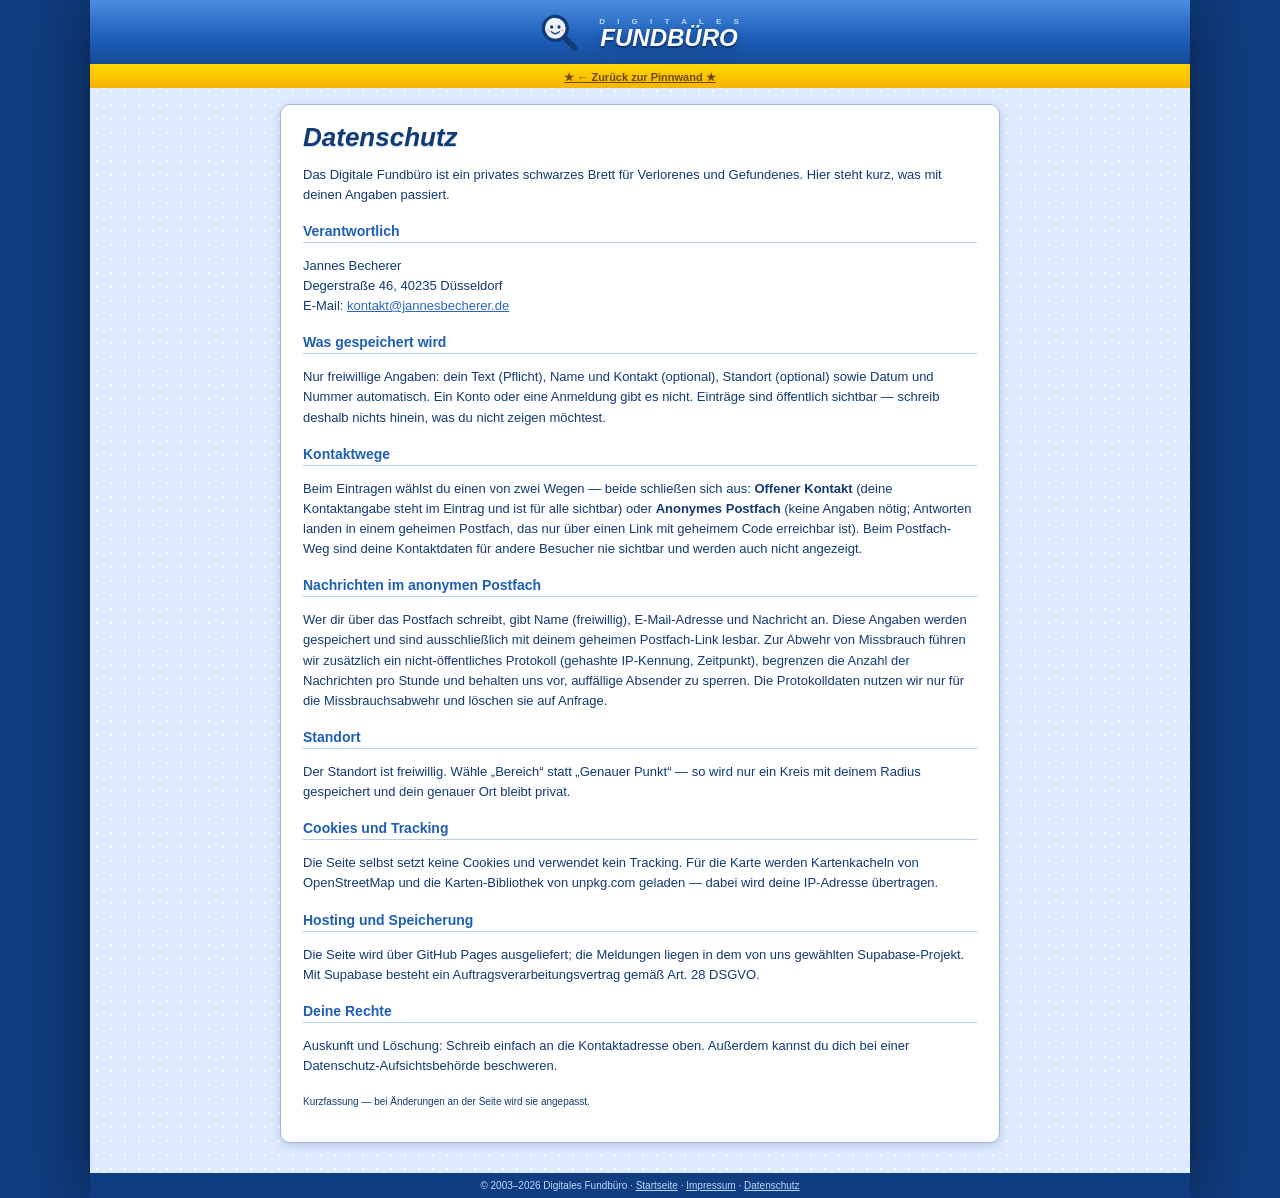
==== datenschutz.html @ 83f5fe90 "feat: Kontaktwege - aktive Wahl zwischen offenem Kontakt und anonymem Postfach (inkl. Postfach-Seite" ====
<!DOCTYPE html>
<html lang="de">
<head>
  <meta charset="utf-8">
  <meta name="viewport" content="width=device-width, initial-scale=1">
  <meta name="robots" content="noindex, nofollow">
  <title>Datenschutz — Digitales Fundbüro</title>
  <meta name="description" content="Datenschutz-Kurzfassung des Digitalen Fundbüros: nur freiwillige Angaben, Standort optional, keine Cookies.">
  <link rel="icon" href="assets/favicon.svg" type="image/svg+xml">
  <link rel="stylesheet" href="style.css?v=3">
</head>
<body>
  <div class="seite">

    <!-- Schlanker Kopf: nur Wortmarke (kein Sticker, keine Sprechblase) -->
    <header class="kopf kopfSchlank">
      <div class="kopfInnen">
        <img class="lupe" src="assets/lupe.svg" width="46" height="46" alt="Fundbüro-Lupe">
        <div class="wortmarke">
          <div class="wortmarkeKlein">D I G I T A L E S</div>
          <div class="wortmarkeGross">FUNDBÜRO</div>
        </div>
      </div>
    </header>

    <div class="ticker"><a href="index.html">★ ← Zurück zur Pinnwand ★</a></div>

    <main class="rechtMain">
      <article class="rechtInhalt">
        <h1>Datenschutz</h1>

        <p>
          Das Digitale Fundbüro ist ein privates schwarzes Brett für Verlorenes und Gefundenes.
          Hier steht kurz, was mit deinen Angaben passiert.
        </p>

        <h2>Verantwortlich</h2>
        <p>
          Jannes Becherer<br>
          Degerstraße 46, 40235 Düsseldorf<br>
          E-Mail: <a id="mailKontakt" data-user="kontakt" data-domain="jannesbecherer.de" href="#">kontakt&#64;jannesbecherer&#46;de</a>
        </p>

        <h2>Was gespeichert wird</h2>
        <p>
          Nur freiwillige Angaben: dein Text (Pflicht), Name und Kontakt (optional), Standort (optional)
          sowie Datum und Nummer automatisch. Ein Konto oder eine Anmeldung gibt es nicht. Einträge sind
          öffentlich sichtbar — schreib deshalb nichts hinein, was du nicht zeigen möchtest.
        </p>

        <h2>Kontaktwege</h2>
        <p>
          Beim Eintragen wählst du einen von zwei Wegen — beide schließen sich aus:
          <b>Offener Kontakt</b> (deine Kontaktangabe steht im Eintrag und ist für alle sichtbar)
          oder <b>Anonymes Postfach</b> (keine Angaben nötig; Antworten landen in einem geheimen
          Postfach, das nur über einen Link mit geheimem Code erreichbar ist). Beim Postfach-Weg
          sind deine Kontaktdaten für andere Besucher nie sichtbar und werden auch nicht angezeigt.
        </p>

        <h2>Nachrichten im anonymen Postfach</h2>
        <p>
          Wer dir über das Postfach schreibt, gibt Name (freiwillig), E-Mail-Adresse und Nachricht an.
          Diese Angaben werden gespeichert und sind ausschließlich mit deinem geheimen Postfach-Link
          lesbar. Zur Abwehr von Missbrauch führen wir zusätzlich ein nicht-öffentliches Protokoll
          (gehashte IP-Kennung, Zeitpunkt), begrenzen die Anzahl der Nachrichten pro Stunde und
          behalten uns vor, auffällige Absender zu sperren. Die Protokolldaten nutzen wir nur für die
          Missbrauchsabwehr und löschen sie auf Anfrage.
        </p>

        <h2>Standort</h2>
        <p>
          Der Standort ist freiwillig. Wähle „Bereich“ statt „Genauer Punkt“ — so wird nur ein Kreis mit
          deinem Radius gespeichert und dein genauer Ort bleibt privat.
        </p>

        <h2>Cookies und Tracking</h2>
        <p>
          Die Seite selbst setzt keine Cookies und verwendet kein Tracking. Für die Karte werden
          Kartenkacheln von OpenStreetMap und die Karten-Bibliothek von unpkg.com geladen — dabei wird
          deine IP-Adresse übertragen.
        </p>

        <h2>Hosting und Speicherung</h2>
        <p>
          Die Seite wird über GitHub Pages ausgeliefert; die Meldungen liegen in dem von uns gewählten
          Supabase-Projekt. Mit Supabase besteht ein Auftragsverarbeitungsvertrag gemäß Art. 28 DSGVO.
        </p>

        <h2>Deine Rechte</h2>
        <p>
          Auskunft und Löschung: Schreib einfach an die Kontaktadresse oben. Außerdem kannst du dich bei
          einer Datenschutz-Aufsichtsbehörde beschweren.
        </p>

        <p class="rechtKlein">Kurzfassung — bei Änderungen an der Seite wird sie angepasst.</p>
      </article>
    </main>

    <footer class="fuss">© 2003–2026 Digitales Fundbüro · <a href="index.html">Startseite</a> · <a href="impressum.html">Impressum</a> · <a href="datenschutz.html">Datenschutz</a></footer>

  </div>

  <!-- E-Mail erst beim Klick zusammensetzen (Spam-Schutz, kein Klartext-mailto im Quelltext) -->
  <script>
    (function () {
      var link = document.getElementById('mailKontakt');
      if (link) {
        link.href = 'mailto:' + link.getAttribute('data-user') + '@' + link.getAttribute('data-domain');
      }
    })();
  </script>
</body>
</html>
---- style.css ----
/* =========================================================
   Digitales Fundbüro — Look-Rahmen (Y2K-Gloss, Stadtblau)
   Palette & Layout nach docs/design-references/sidebar.html
   ========================================================= */

:root {
  --tiefblau: #1a3e6e;
  --aktion: #2a68c4;
  --navy: #0f3d80;
  --blau-hell: #dfeaff;
  --blau-panel: #eef6ff;
  --blau-rand: #b9cdea;
  --blau-rand2: #9db8dd;
  --blau-text: #123a75;
  --blau-meta: #5b6c86;
  --gelb: #ffd200;
  --gelb-dunkel: #f7b400;
  --gelb-braun: #6b4a00;
  --rot1: #ff8a80;
  --rot2: #e0342a;
  --gruen1: #7ee08a;
  --gruen2: #1fa53c;
  --orange1: #ffb85e;
  --orange2: #e07a00;
  --verlauf-blau: linear-gradient(180deg, #4b8de0, #1d5eb8 60%, #164a96);
  --verlauf-gelb: linear-gradient(#ffe25e, #f7b400);
  --wortmarke: 'Arial Rounded MT Bold', 'Arial Black', Arial, sans-serif;
}

* { box-sizing: border-box; }
[hidden] { display: none !important; }

html, body { margin: 0; padding: 0; }

body {
  background: var(--navy);
  color: var(--blau-text);
  font-family: Arial, Helvetica, sans-serif;
  font-size: 13px;
}

button, input, textarea { font-family: inherit; }

button:focus-visible, input:focus-visible, textarea:focus-visible {
  outline: 2px solid var(--aktion);
  outline-offset: 1px;
}

/* ---------- Seite ---------- */

.seite {
  max-width: 1100px;
  min-height: 100vh;
  margin: 0 auto;
  display: flex;
  flex-direction: column;
  background-color: var(--blau-hell);
  background-image: radial-gradient(#ffffffcc 1px, transparent 1.5px);
  background-size: 14px 14px;
  box-shadow: 0 0 60px rgba(0, 0, 0, .5);
}

/* ---------- Kopf ---------- */

.kopf {
  background: var(--verlauf-blau);
  border-bottom: 4px solid var(--gelb);
  padding: 14px 14px 10px;
  text-align: center;
}

.kopfInnen {
  display: flex;
  align-items: center;
  justify-content: center;
  flex-wrap: wrap;
  gap: 12px;
}

.lupe { flex-shrink: 0; }

.wortmarke { text-align: center; }

.wortmarkeKlein {
  font-size: 8px;
  letter-spacing: 5px;
  padding-left: 5px; /* gleicht den Leerraum nach dem letzten Buchstaben aus */
  color: #bcd9ff;
  font-weight: bold;
}

.wortmarkeGross {
  font-family: var(--wortmarke);
  font-weight: 900;
  font-style: italic;
  font-size: 30px;
  line-height: 1;
  color: #fff;
  text-shadow: 0 2px 0 #0b3a78, 0 4px 8px rgba(0, 0, 0, .3);
}

.sprechblase {
  display: block;
  width: fit-content;
  margin: 8px auto 0;
  background: #fff;
  border-radius: 999px;
  padding: 3px 12px;
  font-size: 12px;
  font-weight: bold;
  color: var(--blau-text);
  box-shadow: 0 2px 4px rgba(0, 0, 0, .25);
}

/* ---------- Ticker + Hinweis ---------- */

.ticker {
  background: linear-gradient(var(--gelb), var(--gelb-dunkel));
  padding: 4px 10px;
  text-align: center;
  font-size: 11px;
  font-weight: bold;
  color: var(--gelb-braun);
}

.statusHinweis {
  margin: 10px 10px 0;
  background: #fffbe0;
  border: 1px solid #d9c46b;
  border-radius: 10px;
  padding: 8px 12px;
  text-align: center;
  font-size: 12px;
  font-weight: bold;
  color: var(--gelb-braun);
}

/* ---------- Layout: Feed links, Karte rechts ---------- */

.layout {
  flex: 1;
  display: grid;
  grid-template-columns: minmax(0, 1fr) 360px;
  gap: 16px;
  align-items: start;
  padding: 12px 10px;
}

.feedSpalte { min-width: 0; }

/* ---------- Filter-Pills ---------- */

.filterBar {
  display: flex;
  align-items: center;
  flex-wrap: wrap;
  gap: 5px;
  margin-bottom: 8px;
}

.pill {
  font-size: 11px;
  font-weight: bold;
  color: var(--aktion);
  background: linear-gradient(#fff, #e8f1ff);
  border: 1px solid var(--blau-rand2);
  border-radius: 999px;
  padding: 4px 12px;
  cursor: pointer;
}

.pillAktiv {
  background: var(--verlauf-gelb);
  border: 2px solid #fff;
  padding: 3px 11px;
  color: var(--gelb-braun);
  box-shadow: 0 2px 0 #b58900;
}

.pillAktion { margin-left: auto; }

/* ---------- Feed ---------- */

.feedListe {
  display: flex;
  flex-direction: column;
  gap: 6px;
}

.meldung {
  display: flex;
  align-items: flex-start;
  gap: 8px;
  background: #fff;
  border: 1px solid var(--blau-rand);
  border-radius: 10px;
  padding: 8px 10px;
  box-shadow: 0 2px 4px rgba(21, 58, 120, .1);
  scroll-margin-top: 16px; /* „Zur Meldung ↓" landet nicht am Rand */
  transition: box-shadow .35s ease;
}

.badge {
  flex-shrink: 0;
  color: #fff;
  font-size: 9px;
  font-weight: bold;
  border-radius: 999px;
  padding: 2px 9px;
}

.badge.verloren {
  background: linear-gradient(var(--rot1), var(--rot2));
  box-shadow: inset 0 1px 0 #ffd0cb;
}

.badge.gefunden {
  background: linear-gradient(var(--gruen1), var(--gruen2));
  box-shadow: inset 0 1px 0 #c9f5cf;
}

.badge.verschenken {
  background: linear-gradient(var(--orange1), var(--orange2));
  box-shadow: inset 0 1px 0 #ffe6c2;
}

.meldungInhalt {
  flex: 1;
  min-width: 0;
}

.meldungText { color: var(--blau-text); }

.meldungMeta {
  margin-top: 2px;
  font-size: 11px;
  color: var(--blau-meta);
}

.meldungNr {
  color: #1d5eb8;
  font-weight: bold;
}

.neuChip {
  margin-left: 4px;
  background: var(--gelb);
  color: var(--gelb-braun);
  font-size: 9px;
  font-weight: bold;
  border-radius: 999px;
  padding: 1px 7px;
}

.feedLeer {
  margin-top: 8px;
  padding: 22px 12px;
  text-align: center;
  background: #fff;
  border: 1px dashed var(--blau-rand2);
  border-radius: 10px;
  color: var(--blau-meta);
}

.feedLeer img { opacity: .85; }

.feedLeer p { margin: 8px 0 0; }

/* ---------- Composer ---------- */

.composer {
  margin-top: 10px;
  background: linear-gradient(#eef6ff, #d9e9ff);
  border: 1px solid var(--blau-rand2);
  border-radius: 10px;
  padding: 10px;
}

.composerTitel {
  margin: 0 0 6px;
  font-family: var(--wortmarke);
  font-size: 15px;
  color: var(--blau-text);
  text-align: center;
}

.artPills {
  display: flex;
  justify-content: center;
  gap: 6px;
  margin: 6px 0;
}

.artPill {
  font-size: 10px;
  font-weight: bold;
  color: #8aa0c0;
  background: #fff;
  border: 1px solid var(--blau-rand);
  border-radius: 999px;
  padding: 4px 14px;
  cursor: pointer;
}

.artPill[data-art="verloren"][aria-pressed="true"] {
  color: #fff;
  background: linear-gradient(var(--rot1), var(--rot2));
  border-color: var(--rot2);
  box-shadow: inset 0 1px 0 #ffd0cb;
}

.artPill[data-art="gefunden"][aria-pressed="true"] {
  color: #fff;
  background: linear-gradient(var(--gruen1), var(--gruen2));
  border-color: var(--gruen2);
  box-shadow: inset 0 1px 0 #c9f5cf;
}

.artPill[data-art="verschenken"][aria-pressed="true"] {
  color: #fff;
  background: linear-gradient(var(--orange1), var(--orange2));
  border-color: var(--orange2);
  box-shadow: inset 0 1px 0 #ffe6c2;
}

.composerZeile {
  display: flex;
  gap: 6px;
  margin-bottom: 6px;
}

.composerFeld {
  flex: 1;
  min-width: 0;
  width: 100%;
  background: #fff;
  border: 2px solid var(--blau-rand);
  border-radius: 8px;
  padding: 5px 9px;
  font-size: 12px;
  color: var(--blau-text);
}

.composerFeld::placeholder { color: #9aaec9; }

.composerText {
  display: block;
  min-height: 64px;
  resize: vertical;
}

.textFuss {
  display: flex;
  justify-content: flex-end;
  margin-top: 2px;
}

.zeichenZaehler {
  font-size: 10px;
  color: #7d90ad;
}

/* ---------- Tastatur-Grundstyle (Tasten erzeugt app.js) ---------- */

.tastatur {
  display: grid;
  grid-template-columns: repeat(9, 1fr);
  gap: 3px;
  margin-top: 6px;
}

.tastatur button {
  font-size: 11px;
  font-weight: bold;
  color: #1d5eb8;
  background: linear-gradient(#fff, #dce8fa);
  border: 1px solid #93b1d9;
  border-bottom-width: 2px;
  border-radius: 6px;
  padding: 5px 0;
  cursor: pointer;
}

.tastatur button:active {
  background: linear-gradient(#c9dbf2, #e8f1ff);
  box-shadow: inset 0 3px 4px rgba(18, 58, 117, .35);
}

.tastatur button.tasteUmlaut {
  color: #8a6d00;
  background: linear-gradient(#fffbe0, #ffec9e);
  border-color: #d9c46b;
}

.tastatur button.tasteSatz {
  color: #44546a;
  background: linear-gradient(#f1f4f9, #d5deea);
  border-color: #9fb0c6;
}

.tastatur button.tasteLoesch {
  color: #8f2318;
  background: linear-gradient(#ffe3e0, #ffb8b0);
  border-color: #d98f86;
}

.tastatur button.tasteLeer {
  grid-column: span 9;
  letter-spacing: 3px;
}

/* ---------- Standort im Formular ---------- */

.standortBlock {
  margin-top: 8px;
  padding: 8px;
  background: rgba(255, 255, 255, .55);
  border: 1px solid var(--blau-rand);
  border-radius: 8px;
}

.standortKopf {
  margin-bottom: 6px;
  font-size: 11px;
  font-weight: bold;
  color: var(--blau-text);
}

.modusPills {
  display: flex;
  justify-content: center;
  gap: 6px;
  margin-bottom: 6px;
}

.modusPill {
  font-size: 11px;
  font-weight: bold;
  color: var(--aktion);
  background: linear-gradient(#fff, #e8f1ff);
  border: 1px solid var(--blau-rand2);
  border-radius: 999px;
  padding: 4px 14px;
  cursor: pointer;
}

.modusPill[aria-pressed="true"] {
  color: var(--gelb-braun);
  background: var(--verlauf-gelb);
  border: 2px solid #fff;
  padding: 3px 13px;
  box-shadow: 0 2px 0 #b58900;
}

.mapMini {
  height: 200px;
  border-radius: 8px;
  overflow: hidden;
  background: #e8f1ff;
  filter: saturate(.9) sepia(.12) contrast(1.02);
}

.radiusZeile {
  display: flex;
  align-items: center;
  gap: 8px;
  margin-top: 8px;
  font-size: 11px;
  color: var(--blau-text);
}

.radiusZeile input[type="range"] { flex: 1; }

#radiusVal {
  min-width: 70px;
  font-weight: bold;
}

.standortTipp {
  margin-top: 4px;
  font-size: 10px;
  color: var(--blau-meta);
}

/* ---------- Ortssuche (Nominatim/OpenStreetMap) ---------- */

/* Suchfeld + Knopf als eine bündige Gruppe (gemeinsamer Rahmen) */
.standortSuche {
  display: flex;
  gap: 0;
  margin-bottom: 8px;
}

.standortSucheFeld {
  flex: 1;
  min-width: 0;
  border-radius: 8px 0 0 8px;
  border-right: 0;
}

.standortSuche .pillAktion {
  margin-left: 0;
  border: 2px solid var(--blau-rand);
  border-radius: 0 8px 8px 0;
  background: linear-gradient(#fff, #e8f1ff);
  color: var(--aktion);
  font-size: 12px;
  padding: 5px 12px;
  white-space: nowrap;
}

.ortSucheStatus {
  min-height: 14px;
  margin: -2px 0 8px;
  font-size: 11px;
  color: var(--blau-meta);
}

/* ---------- Kontakt-Relay: Antwort-Button + Dialog ---------- */

.antwortBtn {
  margin-left: auto;
  align-self: flex-start;
  flex-shrink: 0;
  font-size: 10px;
  font-weight: bold;
  color: var(--aktion);
  background: linear-gradient(#fff, #e8f1ff);
  border: 1px solid var(--blau-rand2);
  border-radius: 999px;
  padding: 3px 10px;
  cursor: pointer;
}

.kontaktDialog {
  border: 2px solid var(--blau-rand2);
  border-radius: 12px;
  padding: 0;
  max-width: 440px;
  width: calc(100% - 32px);
  color: var(--blau-text);
  box-shadow: 0 10px 30px rgba(15, 61, 128, .35);
}

.kontaktDialog::backdrop { background: rgba(15, 61, 128, .45); }

.kontaktDialog form { padding: 14px 16px 12px; }

.kontaktTitel {
  margin: 0 0 4px;
  font-family: var(--wortmarke);
  font-size: 16px;
  color: var(--blau-text);
}

.kontaktHinweis {
  margin: 0 0 8px;
  font-size: 11px;
  color: var(--blau-meta);
}

.kontaktFeld { display: block; margin-bottom: 6px; }

.kontaktDialog textarea { min-height: 84px; resize: vertical; }

.kontaktFuss {
  display: flex;
  gap: 6px;
  justify-content: center;
  margin-top: 8px;
}

.kontaktSenden {
  color: var(--gelb-braun);
  background: var(--verlauf-gelb);
  border: 2px solid #fff;
  box-shadow: 0 2px 0 #b58900;
  padding: 3px 14px;
}

.honig {
  position: absolute;
  left: -9999px;
  width: 1px;
  height: 1px;
  opacity: 0;
}

/* ---------- Kontaktweg: aktive Wahl (offen / Postfach) ---------- */

.kontaktWahl { margin: 4px 0 8px; }

.kontaktWahlKopf {
  font-size: 11px;
  font-weight: bold;
  color: var(--blau-text);
  margin-bottom: 4px;
}

.kontaktOption {
  display: flex;
  gap: 8px;
  align-items: flex-start;
  background: #fff;
  border: 2px solid var(--blau-rand);
  border-radius: 10px;
  padding: 7px 10px;
  margin-bottom: 6px;
  cursor: pointer;
}

.kontaktOption input { margin-top: 2px; flex-shrink: 0; }

.kontaktOptionText {
  font-size: 11px;
  color: var(--blau-meta);
  line-height: 1.45;
}

.kontaktOptionText b { color: var(--blau-text); }

.kontaktOption:has(input:checked) {
  border-color: var(--aktion);
  background: linear-gradient(#f2f8ff, #e8f1ff);
}

#kontaktFeldBlock { margin-bottom: 6px; }

/* Kontaktzeile auf der Feed-Karte (nur beim offenen Weg) */
.meldungKontakt {
  margin-top: 4px;
  font-size: 11px;
  color: var(--blau-text);
  overflow-wrap: anywhere;
}

.meldungKontakt a { color: var(--aktion); }

/* Postfach-Dialog nach dem Posten */
.postfachBox { padding: 14px 16px 12px; }

.postfachLink {
  background: #fff;
  border: 2px dashed var(--blau-rand2);
  border-radius: 8px;
  padding: 8px 10px;
  margin-bottom: 4px;
  font-family: 'Courier New', monospace;
  font-size: 12px;
  color: var(--blau-text);
  overflow-wrap: anywhere;
}

/* ---------- Postfach-Seite ---------- */

.postfachZugang {
  display: flex;
  gap: 6px;
  margin-bottom: 10px;
}

.postfachZugang .composerFeld { flex: 1; }

.postfachItem {
  background: #fff;
  border: 1px solid var(--blau-rand);
  border-radius: 10px;
  padding: 8px 10px;
  margin-bottom: 8px;
}

.postfachMeta {
  font-size: 11px;
  color: var(--blau-meta);
  margin-bottom: 4px;
  overflow-wrap: anywhere;
}

.postfachMeta a { color: var(--aktion); }

.postfachText {
  color: var(--blau-text);
  white-space: pre-wrap;
  overflow-wrap: anywhere;
}

.postfachItem .pill { margin-top: 6px; }

/* ---------- Absenden + Status ---------- */

.composerFuss {
  margin-top: 8px;
  text-align: center;
}

.btnAbsenden {
  font-size: 13px;
  font-weight: bold;
  color: var(--gelb-braun);
  background: var(--verlauf-gelb);
  border: 2px solid #fff;
  border-radius: 999px;
  padding: 6px 20px;
  cursor: pointer;
  box-shadow: 0 2px 0 #b58900, inset 0 1px 0 #fff7cc;
}

.btnAbsenden:disabled {
  opacity: .6;
  cursor: wait;
}

.formStatus {
  min-height: 14px;
  margin-top: 5px;
  text-align: center;
  font-size: 11px;
  font-weight: bold;
  color: #b00000;
}

.formStatus.ok { color: var(--gruen2); }

.composerKlein {
  margin-top: 4px;
  text-align: center;
  font-size: 9px;
  color: #7d90ad;
}

/* ---------- Karten-Sidebar ---------- */

.mapBox {
  position: sticky;
  top: 16px;
  align-self: start;
}

.karteFenster {
  background: #fff;
  border: 1px solid var(--blau-rand2);
  border-radius: 10px;
  overflow: hidden;
  box-shadow: 0 3px 8px rgba(21, 58, 120, .25);
}

.karteKopf {
  display: flex;
  align-items: center;
  background: var(--verlauf-blau);
  border-bottom: 3px solid var(--gelb);
  padding: 7px 10px;
}

.karteTitel {
  font-size: 13px;
  font-weight: bold;
  color: #fff;
  text-shadow: 0 1px 0 #0b3a78;
}

.pinZaehler {
  margin-left: auto;
  background: var(--gelb);
  color: var(--gelb-braun);
  font-size: 10px;
  font-weight: bold;
  border-radius: 999px;
  padding: 1px 8px;
}

.mapSidebar {
  height: 392px;
  background: #e8f1ff;
  filter: saturate(.9) sepia(.12) contrast(1.02);
}

.karteFuss {
  display: flex;
  justify-content: space-between;
  gap: 8px;
  background: var(--blau-panel);
  padding: 4px 9px;
  font-size: 10px;
  color: #44546a;
}

/* Task 8: Leerzustand der Karte (0 Pins) — sitzt zwischen Karte und Fußzeile */
.mapLeer {
  padding: 6px 9px;
  text-align: center;
  font-size: 10px;
  font-weight: bold;
  color: var(--gelb-braun);
  background: #fffbe0;
  border-top: 1px dashed #d9c46b;
}

.mapToggle {
  display: none;
  width: 100%;
  margin-bottom: 8px;
  padding: 8px 12px;
  font-size: 13px;
  font-weight: bold;
  color: var(--blau-text);
  background: linear-gradient(#eef6ff, #d9e9ff);
  border: 1px solid var(--blau-rand2);
  border-radius: 10px;
  cursor: pointer;
}

.stickyHinweis {
  margin-top: 6px;
  padding: 6px 8px;
  background: #fff;
  border: 1px dashed var(--blau-rand2);
  border-radius: 8px;
  font-size: 10px;
  color: #44546a;
}

/* ---------- Leaflet: Font-Override für Popups ---------- */

.leaflet-container {
  font-family: Arial, Helvetica, sans-serif;
}

.leaflet-popup-content {
  margin: 10px 12px;
  font-family: Arial, Helvetica, sans-serif;
  font-size: 12px;
  color: var(--blau-text);
}

.leaflet-popup-content-wrapper { border-radius: 10px; }

/* ---------- Karten-Popup + Listen-Hervorhebung (Task 6) ---------- */

.leaflet-popup-content .badge {
  display: inline-block;
  margin: 0 0 4px;
}

.popupText {
  display: block;
  color: var(--blau-text);
}

.popupMeta {
  margin-top: 2px;
  font-size: 11px;
  color: var(--blau-meta);
}

.popupNr {
  color: #1d5eb8;
  font-weight: bold;
}

.popupLink {
  display: inline-block;
  margin-top: 5px;
  font-size: 11px;
  font-weight: bold;
  color: var(--aktion);
}

.meldungHervor {
  box-shadow: 0 0 0 3px var(--gelb), 0 2px 8px rgba(21, 58, 120, .3);
}

/* ---------- Fuß ---------- */

.fuss {
  margin-top: 10px;
  background: var(--navy);
  color: #bcd9ff;
  padding: 7px 12px;
  text-align: center;
  font-size: 10px;
}

.fuss a { color: #bcd9ff; }

/* ---------- Mobil (≤ 860px): einspaltig, Karte oben einklappbar ---------- */

@media (max-width: 860px) {
  .layout {
    grid-template-columns: 1fr;
  }

  #mapBox {
    position: static;
    order: -1;
  }

  #mapToggle { display: block; }

  #mapBox.zu .karteFenster { display: none; }

  .stickyHinweis { display: none; }

  .mapSidebar { height: 280px; }

  .mapMini { height: 180px; }
}

@media (max-width: 480px) {
  .wortmarkeGross { font-size: 24px; }
  .composerZeile { flex-direction: column; }
  .karteFuss { flex-direction: column; gap: 0; }
}

/* ---------- Rechtsseiten (Task 8: Impressum/Datenschutz) ---------- */

.kopfSchlank {
  padding: 10px 14px 8px;
  border-bottom-width: 3px;
}

.kopfSchlank .wortmarkeGross { font-size: 24px; }

.ticker a { color: inherit; }

.rechtMain {
  flex: 1;
  padding: 16px 10px 20px;
}

.rechtInhalt {
  max-width: 720px;
  margin: 0 auto;
  background: #fff;
  border: 1px solid var(--blau-rand2);
  border-radius: 10px;
  padding: 18px 22px 22px;
  box-shadow: 0 3px 8px rgba(21, 58, 120, .18);
}

.rechtInhalt h1 {
  margin: 0 0 12px;
  font-family: var(--wortmarke);
  font-style: italic;
  font-size: 26px;
  line-height: 1.1;
  color: var(--blau-text);
  text-shadow: 0 1px 0 #bcd9ff;
}

.rechtInhalt h2 {
  margin: 18px 0 6px;
  font-size: 14px;
  color: #1d5eb8;
  border-bottom: 1px solid var(--blau-rand);
  padding-bottom: 3px;
}

.rechtInhalt p, .rechtInhalt li {
  line-height: 1.55;
  color: var(--blau-text);
}

.rechtInhalt ul { margin: 6px 0; padding-left: 20px; }

.rechtInhalt a { color: var(--aktion); }

/* Nachtrag Task 8: prominenter Fundpflicht-Hinweis im Impressum */
.fundHinweis {
  background: #fffbe0;
  border: 2px solid #d9c46b;
  border-radius: 8px;
  padding: 9px 11px;
  margin: 0 0 10px;
  font-size: 12px;
  color: var(--gelb-braun);
}

.rechtKlein {
  margin-top: 18px;
  font-size: 10px;
  color: var(--blau-meta);
}

@media (max-width: 480px) {
  .rechtInhalt { padding: 14px 14px 16px; }
  .rechtInhalt h1 { font-size: 22px; }
}
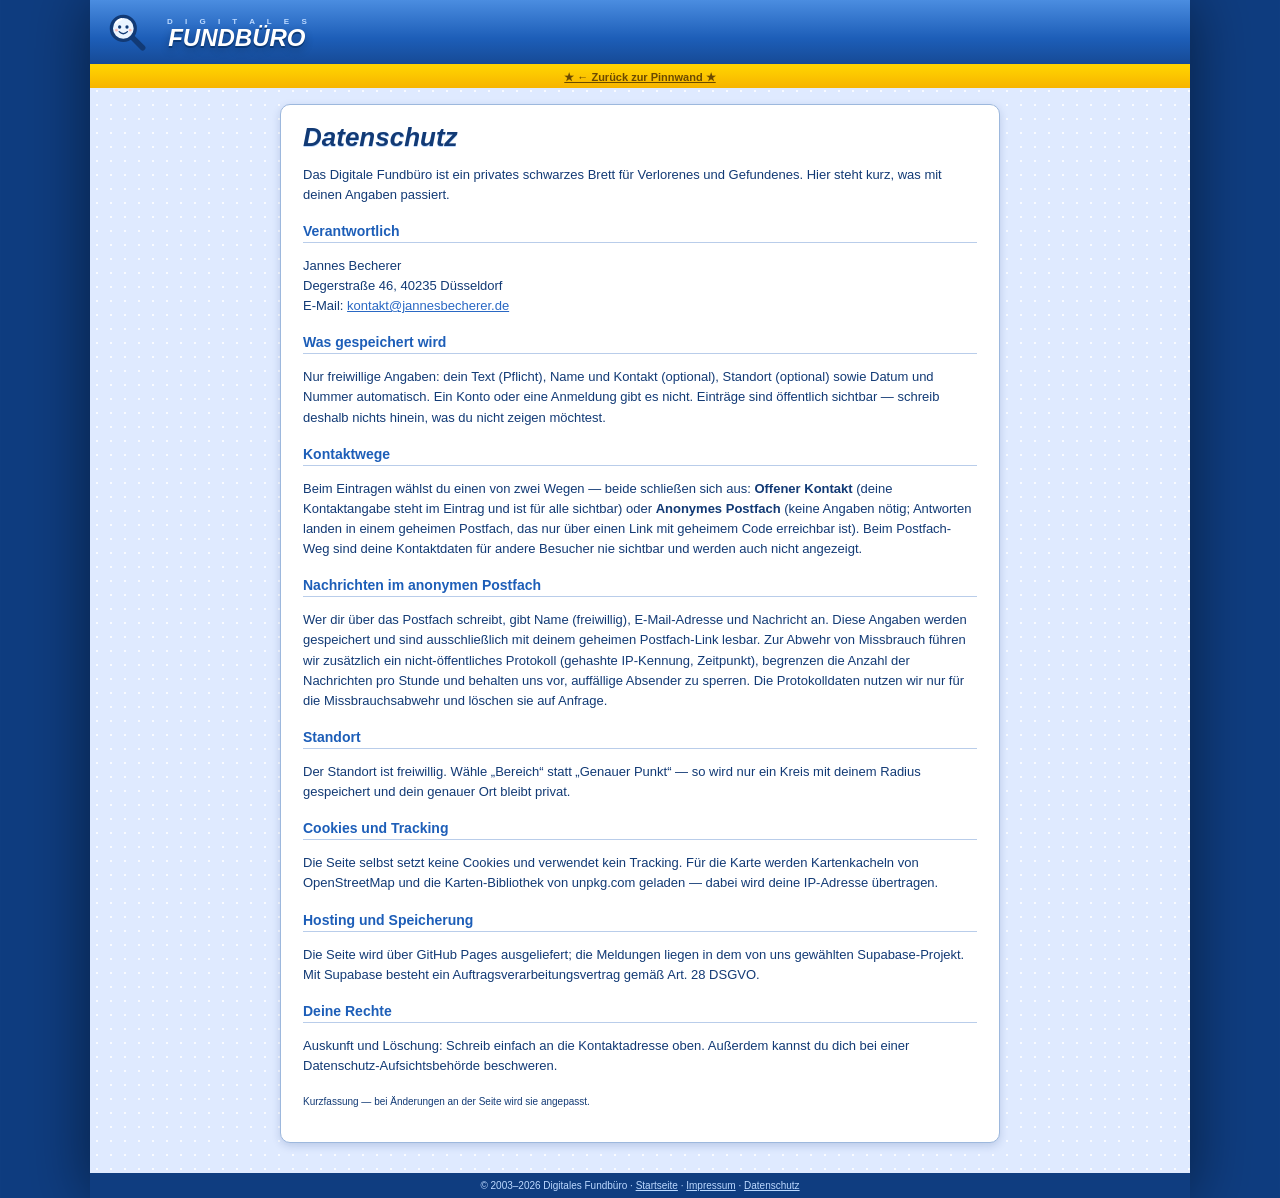
==== commit c10147d2: "feat: Kategorie Gesucht (lila) + Header-Layout (Logo links, Sprechblase groesser rechts)" ====
--- a/datenschutz.html
+++ b/datenschutz.html
@@ -7,7 +7,7 @@
   <title>Datenschutz — Digitales Fundbüro</title>
   <meta name="description" content="Datenschutz-Kurzfassung des Digitalen Fundbüros: nur freiwillige Angaben, Standort optional, keine Cookies.">
   <link rel="icon" href="assets/favicon.svg" type="image/svg+xml">
-  <link rel="stylesheet" href="style.css?v=3">
+  <link rel="stylesheet" href="style.css?v=5">
 </head>
 <body>
   <div class="seite">
--- a/style.css
+++ b/style.css
@@ -22,6 +22,8 @@
   --gruen2: #1fa53c;
   --orange1: #ffb85e;
   --orange2: #e07a00;
+  --lila1: #c9a2ff;
+  --lila2: #7a3fd1;
   --verlauf-blau: linear-gradient(180deg, #4b8de0, #1d5eb8 60%, #164a96);
   --verlauf-gelb: linear-gradient(#ffe25e, #f7b400);
   --wortmarke: 'Arial Rounded MT Bold', 'Arial Black', Arial, sans-serif;
@@ -65,14 +67,18 @@
 .kopf {
   background: var(--verlauf-blau);
   border-bottom: 4px solid var(--gelb);
-  padding: 14px 14px 10px;
-  text-align: center;
+  padding: 14px;
+  display: flex;
+  align-items: center;
+  justify-content: space-between;
+  flex-wrap: wrap;
+  gap: 10px;
 }
 
 .kopfInnen {
   display: flex;
   align-items: center;
-  justify-content: center;
+  justify-content: flex-start;
   flex-wrap: wrap;
   gap: 12px;
 }
@@ -100,13 +106,12 @@
 }
 
 .sprechblase {
-  display: block;
-  width: fit-content;
-  margin: 8px auto 0;
+  display: inline-block;
+  margin-left: auto;
   background: #fff;
   border-radius: 999px;
-  padding: 3px 12px;
-  font-size: 12px;
+  padding: 6px 16px;
+  font-size: 15px;
   font-weight: bold;
   color: var(--blau-text);
   box-shadow: 0 2px 4px rgba(0, 0, 0, .25);
@@ -224,6 +229,11 @@
   box-shadow: inset 0 1px 0 #ffe6c2;
 }
 
+.badge.gesucht {
+  background: linear-gradient(var(--lila1), var(--lila2));
+  box-shadow: inset 0 1px 0 #ecdcff;
+}
+
 .meldungInhalt {
   flex: 1;
   min-width: 0;
@@ -321,6 +331,13 @@
   background: linear-gradient(var(--orange1), var(--orange2));
   border-color: var(--orange2);
   box-shadow: inset 0 1px 0 #ffe6c2;
+}
+
+.artPill[data-art="gesucht"][aria-pressed="true"] {
+  color: #fff;
+  background: linear-gradient(var(--lila1), var(--lila2));
+  border-color: var(--lila2);
+  box-shadow: inset 0 1px 0 #ecdcff;
 }
 
 .composerZeile {
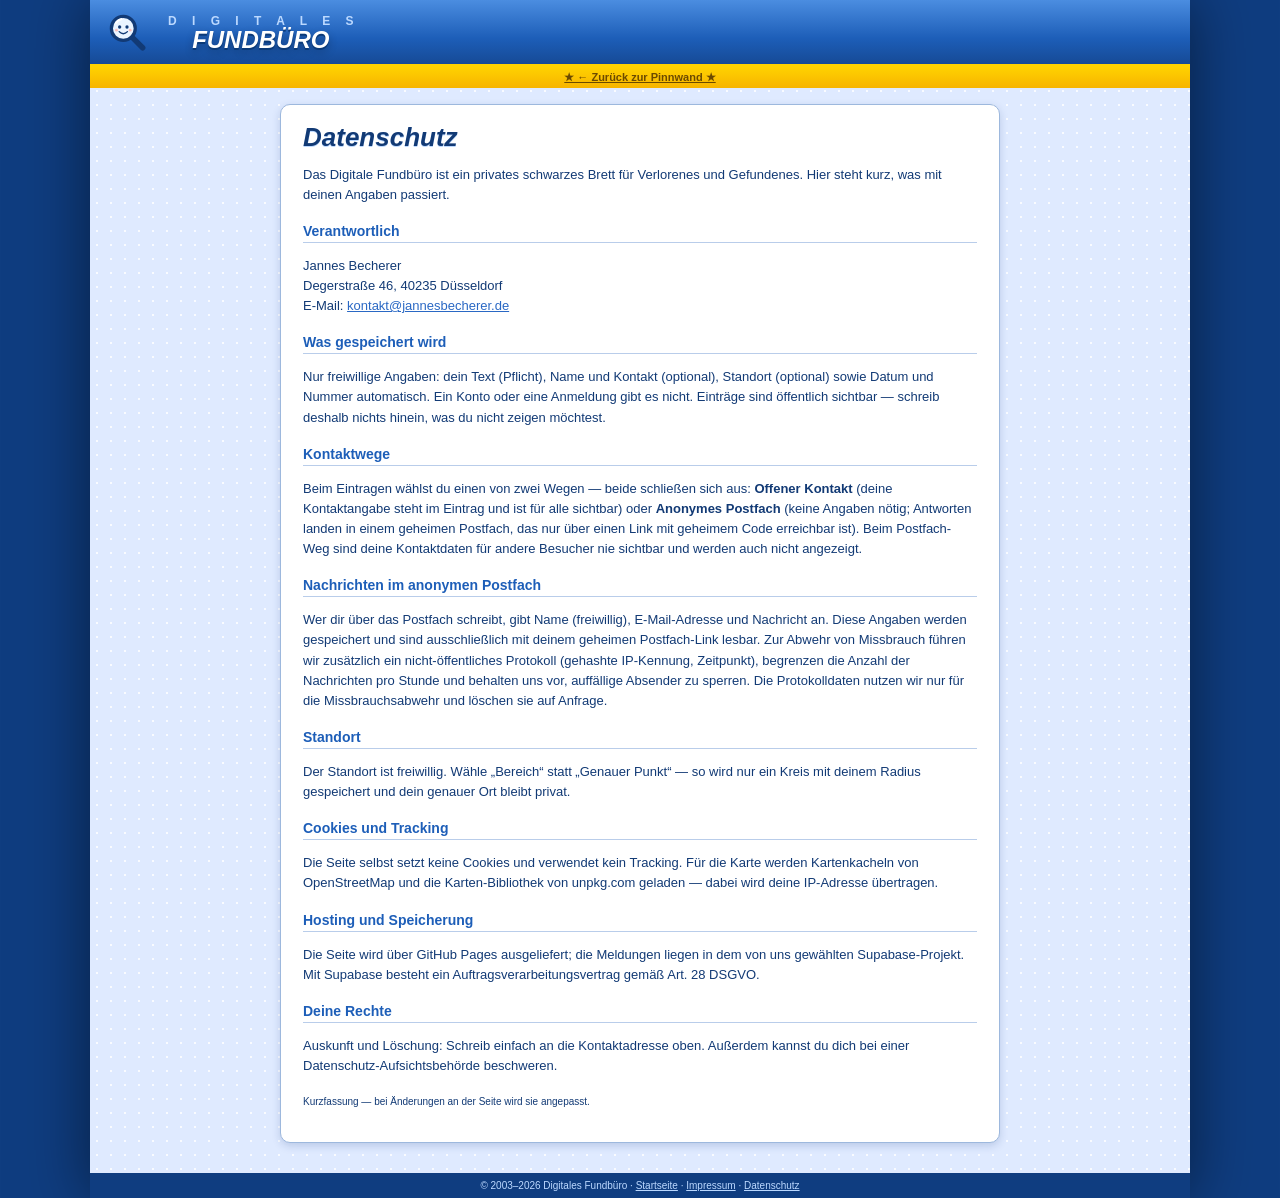
==== commit 7b9cdd8a: "feat: Beitrag loeschen per geheimem Link (Mein Bereich), bunte SVG-Icons statt Emojis, Kontaktweg al" ====
--- a/datenschutz.html
+++ b/datenschutz.html
@@ -7,7 +7,7 @@
   <title>Datenschutz — Digitales Fundbüro</title>
   <meta name="description" content="Datenschutz-Kurzfassung des Digitalen Fundbüros: nur freiwillige Angaben, Standort optional, keine Cookies.">
   <link rel="icon" href="assets/favicon.svg" type="image/svg+xml">
-  <link rel="stylesheet" href="style.css?v=5">
+  <link rel="stylesheet" href="style.css?v=6">
 </head>
 <body>
   <div class="seite">
--- a/style.css
+++ b/style.css
@@ -43,6 +43,8 @@
 
 button, input, textarea { font-family: inherit; }
 
+.ico { display: inline-block; line-height: 1; vertical-align: -3px; }
+
 button:focus-visible, input:focus-visible, textarea:focus-visible {
   outline: 2px solid var(--aktion);
   outline-offset: 1px;
@@ -88,9 +90,9 @@
 .wortmarke { text-align: center; }
 
 .wortmarkeKlein {
-  font-size: 8px;
-  letter-spacing: 5px;
-  padding-left: 5px; /* gleicht den Leerraum nach dem letzten Buchstaben aus */
+  font-size: 12px;
+  letter-spacing: 6px;
+  padding-left: 6px; /* gleicht den Leerraum nach dem letzten Buchstaben aus */
   color: #bcd9ff;
   font-weight: bold;
 }
@@ -289,7 +291,7 @@
 .composerTitel {
   margin: 0 0 6px;
   font-family: var(--wortmarke);
-  font-size: 15px;
+  font-size: 22px;
   color: var(--blau-text);
   text-align: center;
 }
@@ -614,31 +616,13 @@
   margin-bottom: 4px;
 }
 
-.kontaktOption {
-  display: flex;
-  gap: 8px;
-  align-items: flex-start;
-  background: #fff;
-  border: 2px solid var(--blau-rand);
-  border-radius: 10px;
-  padding: 7px 10px;
+.kontaktPills { margin-bottom: 4px; }
+
+.kontaktInfo {
+  font-size: 11px;
+  color: var(--blau-meta);
   margin-bottom: 6px;
-  cursor: pointer;
-}
-
-.kontaktOption input { margin-top: 2px; flex-shrink: 0; }
-
-.kontaktOptionText {
-  font-size: 11px;
-  color: var(--blau-meta);
-  line-height: 1.45;
-}
-
-.kontaktOptionText b { color: var(--blau-text); }
-
-.kontaktOption:has(input:checked) {
-  border-color: var(--aktion);
-  background: linear-gradient(#f2f8ff, #e8f1ff);
+  min-height: 14px;
 }
 
 #kontaktFeldBlock { margin-bottom: 6px; }
@@ -702,6 +686,24 @@
 }
 
 .postfachItem .pill { margin-top: 6px; }
+
+/* Beitrags-Verwaltung (Mein Bereich) */
+.beitragKopf {
+  background: #fff;
+  border: 1px solid var(--blau-rand);
+  border-radius: 10px;
+  padding: 8px 10px;
+  margin-bottom: 10px;
+  color: var(--blau-text);
+}
+
+.beitragKopf .pill { margin-top: 6px; }
+
+.pillGefahr {
+  color: #8f2318;
+  background: linear-gradient(#ffe3e0, #ffb8b0);
+  border: 1px solid #d98f86;
+}
 
 /* ---------- Absenden + Status ---------- */
 
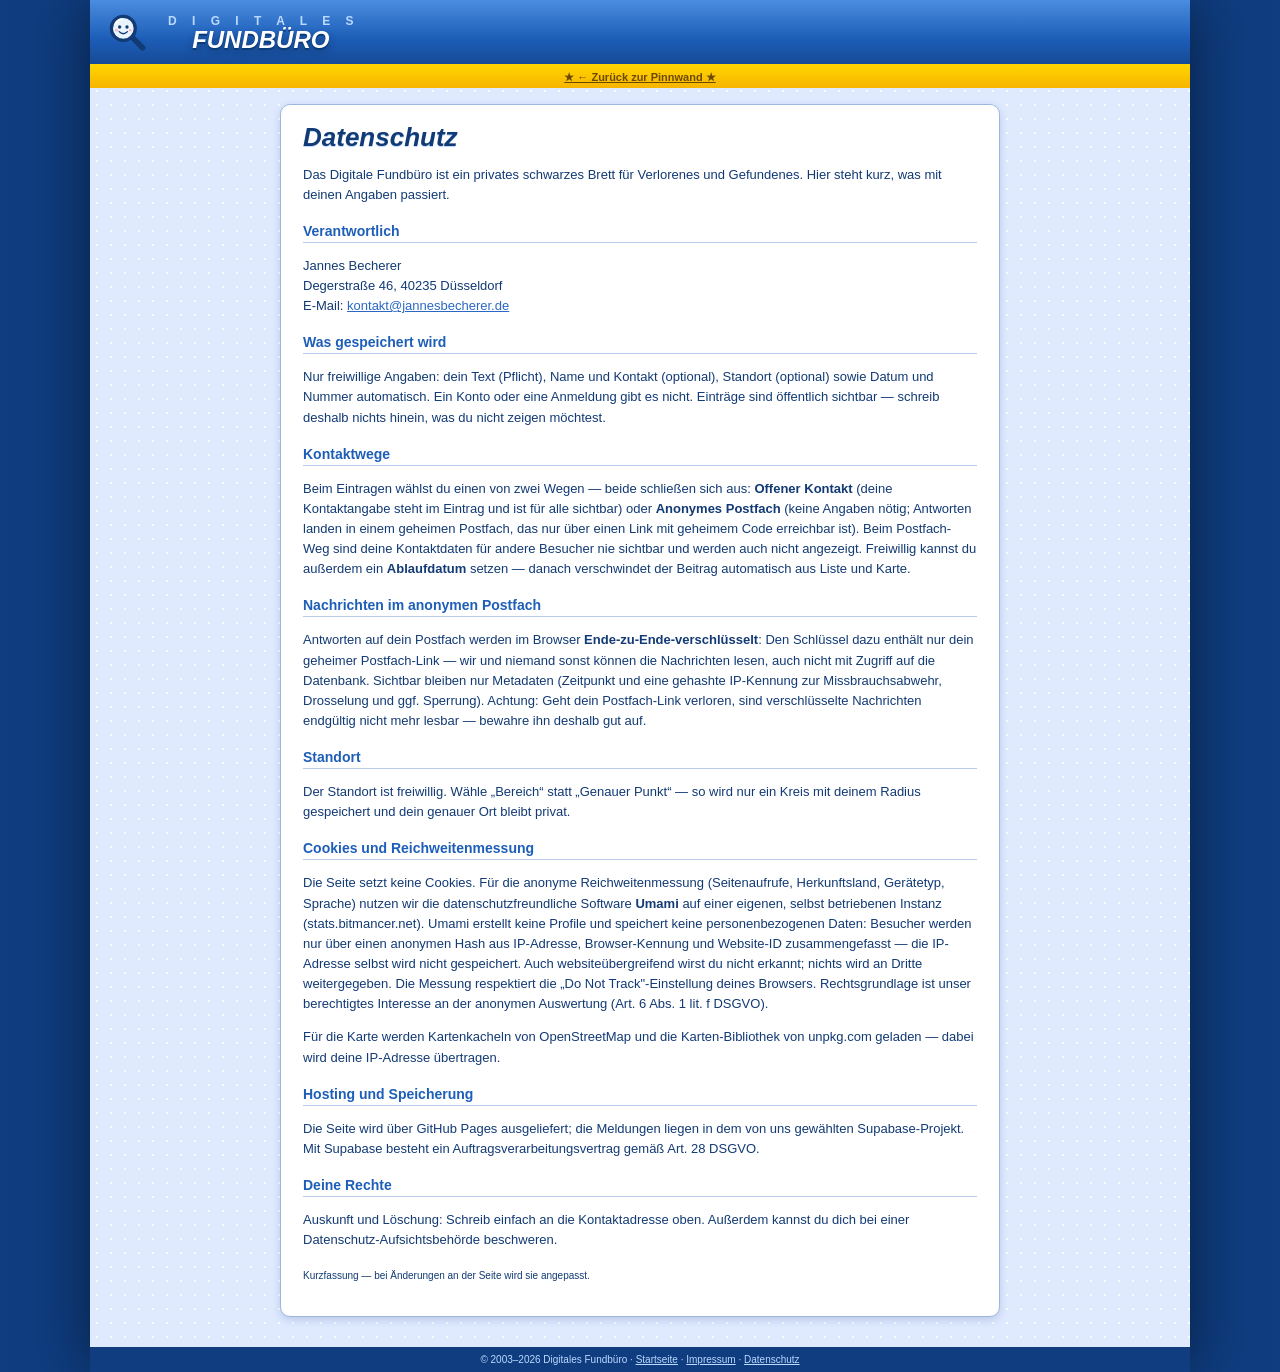
==== commit c6152627: "feat: Ende-zu-Ende-Verschluesselung fuer Postfach-Nachrichten (WebCrypto) + optionales Ablaufdatum" ====
--- a/datenschutz.html
+++ b/datenschutz.html
@@ -3,11 +3,20 @@
 <head>
   <meta charset="utf-8">
   <meta name="viewport" content="width=device-width, initial-scale=1">
-  <meta name="robots" content="noindex, nofollow">
   <title>Datenschutz — Digitales Fundbüro</title>
-  <meta name="description" content="Datenschutz-Kurzfassung des Digitalen Fundbüros: nur freiwillige Angaben, Standort optional, keine Cookies.">
+  <meta name="description" content="Datenschutz des Digitalen Fundbüros: freiwillige Angaben, Standort optional, keine Cookies, anonyme Reichweitenmessung ohne Profile.">
+  <link rel="canonical" href="https://bitm4ncer.github.io/Digitales-Fundbuero/datenschutz.html">
+  <meta property="og:type" content="website">
+  <meta property="og:site_name" content="Digitales Fundbüro">
+  <meta property="og:title" content="Datenschutz — Digitales Fundbüro">
+  <meta property="og:description" content="Datenschutz des Digitalen Fundbüros: freiwillige Angaben, Standort optional, keine Cookies, anonyme Reichweitenmessung ohne Profile.">
+  <meta property="og:url" content="https://bitm4ncer.github.io/Digitales-Fundbuero/datenschutz.html">
+  <meta property="og:locale" content="de_DE">
+  <meta name="twitter:card" content="summary">
   <link rel="icon" href="assets/favicon.svg" type="image/svg+xml">
-  <link rel="stylesheet" href="style.css?v=6">
+  <link rel="stylesheet" href="style.css?v=8">
+  <!-- Umami (self-hosted, cookieless): nur die Live-Domain zählen, DNT wird respektiert -->
+  <script defer src="https://stats.bitmancer.net/script.js" data-website-id="74c865dc-4cc3-4771-bb3f-c7bf7cf87c2a" data-domains="bitm4ncer.github.io" data-do-not-track="true" data-exclude-hash="true"></script>
 </head>
 <body>
   <div class="seite">
@@ -55,16 +64,18 @@
           oder <b>Anonymes Postfach</b> (keine Angaben nötig; Antworten landen in einem geheimen
           Postfach, das nur über einen Link mit geheimem Code erreichbar ist). Beim Postfach-Weg
           sind deine Kontaktdaten für andere Besucher nie sichtbar und werden auch nicht angezeigt.
+          Freiwillig kannst du außerdem ein <b>Ablaufdatum</b> setzen — danach verschwindet der
+          Beitrag automatisch aus Liste und Karte.
         </p>
 
         <h2>Nachrichten im anonymen Postfach</h2>
         <p>
-          Wer dir über das Postfach schreibt, gibt Name (freiwillig), E-Mail-Adresse und Nachricht an.
-          Diese Angaben werden gespeichert und sind ausschließlich mit deinem geheimen Postfach-Link
-          lesbar. Zur Abwehr von Missbrauch führen wir zusätzlich ein nicht-öffentliches Protokoll
-          (gehashte IP-Kennung, Zeitpunkt), begrenzen die Anzahl der Nachrichten pro Stunde und
-          behalten uns vor, auffällige Absender zu sperren. Die Protokolldaten nutzen wir nur für die
-          Missbrauchsabwehr und löschen sie auf Anfrage.
+          Antworten auf dein Postfach werden im Browser <b>Ende-zu-Ende-verschlüsselt</b>:
+          Den Schlüssel dazu enthält nur dein geheimer Postfach-Link — wir und niemand sonst können
+          die Nachrichten lesen, auch nicht mit Zugriff auf die Datenbank. Sichtbar bleiben nur
+          Metadaten (Zeitpunkt und eine gehashte IP-Kennung zur Missbrauchsabwehr, Drosselung und
+          ggf. Sperrung). Achtung: Geht dein Postfach-Link verloren, sind verschlüsselte Nachrichten
+          endgültig nicht mehr lesbar — bewahre ihn deshalb gut auf.
         </p>
 
         <h2>Standort</h2>
@@ -73,11 +84,21 @@
           deinem Radius gespeichert und dein genauer Ort bleibt privat.
         </p>
 
-        <h2>Cookies und Tracking</h2>
+        <h2>Cookies und Reichweitenmessung</h2>
         <p>
-          Die Seite selbst setzt keine Cookies und verwendet kein Tracking. Für die Karte werden
-          Kartenkacheln von OpenStreetMap und die Karten-Bibliothek von unpkg.com geladen — dabei wird
-          deine IP-Adresse übertragen.
+          Die Seite setzt keine Cookies. Für die anonyme Reichweitenmessung (Seitenaufrufe,
+          Herkunftsland, Gerätetyp, Sprache) nutzen wir die datenschutzfreundliche Software
+          <b>Umami</b> auf einer eigenen, selbst betriebenen Instanz (stats.bitmancer.net).
+          Umami erstellt keine Profile und speichert keine personenbezogenen Daten: Besucher
+          werden nur über einen anonymen Hash aus IP-Adresse, Browser-Kennung und Website-ID
+          zusammengefasst — die IP-Adresse selbst wird nicht gespeichert. Auch websiteübergreifend
+          wirst du nicht erkannt; nichts wird an Dritte weitergegeben. Die Messung respektiert
+          die „Do Not Track"-Einstellung deines Browsers. Rechtsgrundlage ist unser berechtigtes
+          Interesse an der anonymen Auswertung (Art. 6 Abs. 1 lit. f DSGVO).
+        </p>
+        <p>
+          Für die Karte werden Kartenkacheln von OpenStreetMap und die Karten-Bibliothek von
+          unpkg.com geladen — dabei wird deine IP-Adresse übertragen.
         </p>
 
         <h2>Hosting und Speicherung</h2>
--- a/style.css
+++ b/style.css
@@ -447,9 +447,18 @@
 
 .modusPills {
   display: flex;
-  justify-content: center;
   gap: 6px;
-  margin-bottom: 6px;
+}
+
+/* Kompakt-Variante: sitzt mit dem Radius-Regler in einer Zeile. */
+.modusPillsKompakt .modusPill {
+  font-size: 10px;
+  padding: 3px 10px;
+  white-space: nowrap;
+}
+
+.modusPillsKompakt .modusPill[aria-pressed="true"] {
+  padding: 2px 9px;
 }
 
 .modusPill {
@@ -483,12 +492,21 @@
   display: flex;
   align-items: center;
   gap: 8px;
+  flex-wrap: wrap;
   margin-top: 8px;
   font-size: 11px;
   color: var(--blau-text);
 }
 
-.radiusZeile input[type="range"] { flex: 1; }
+.radiusTeil {
+  display: flex;
+  align-items: center;
+  gap: 8px;
+  flex: 1;
+  min-width: 180px;
+}
+
+.radiusTeil input[type="range"] { flex: 1; }
 
 #radiusVal {
   min-width: 70px;
@@ -627,6 +645,24 @@
 
 #kontaktFeldBlock { margin-bottom: 6px; }
 
+/* ---------- „Gültig"-Auswahl (optionales Ablaufdatum) ---------- */
+
+.ablaufZeile {
+  display: flex;
+  align-items: center;
+  gap: 6px;
+  margin-bottom: 6px;
+  font-size: 11px;
+  font-weight: bold;
+  color: var(--blau-text);
+}
+
+.ablaufFeld {
+  flex: 1;
+  min-width: 0;
+  font-weight: normal;
+}
+
 /* Kontaktzeile auf der Feed-Karte (nur beim offenen Weg) */
 .meldungKontakt {
   margin-top: 4px;
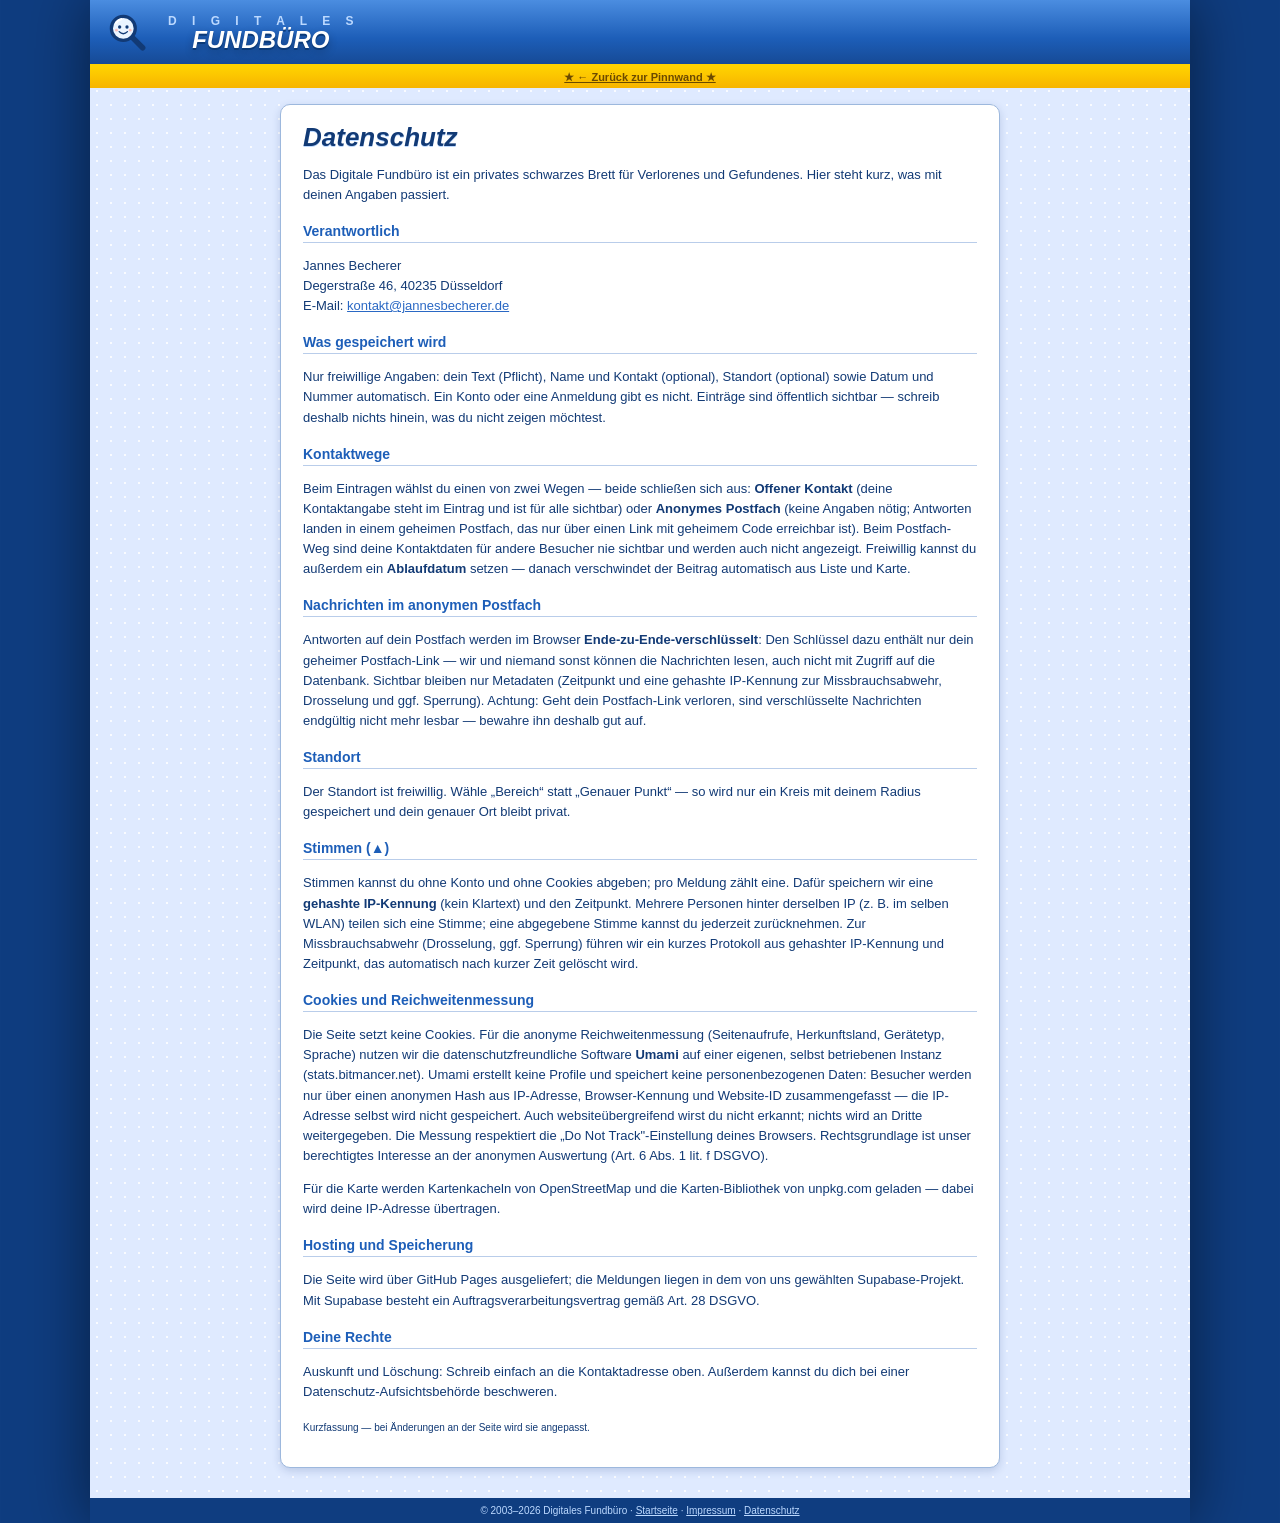
==== commit 43707c25: "docs: Datenschutz und Dokumentation fuer Stimmen" ====
--- a/datenschutz.html
+++ b/datenschutz.html
@@ -14,7 +14,7 @@
   <meta property="og:locale" content="de_DE">
   <meta name="twitter:card" content="summary">
   <link rel="icon" href="assets/favicon.svg" type="image/svg+xml">
-  <link rel="stylesheet" href="style.css?v=8">
+  <link rel="stylesheet" href="style.css?v=10">
   <!-- Umami (self-hosted, cookieless): nur die Live-Domain zählen, DNT wird respektiert -->
   <script defer src="https://stats.bitmancer.net/script.js" data-website-id="74c865dc-4cc3-4771-bb3f-c7bf7cf87c2a" data-domains="bitm4ncer.github.io" data-do-not-track="true" data-exclude-hash="true"></script>
 </head>
@@ -84,6 +84,16 @@
           deinem Radius gespeichert und dein genauer Ort bleibt privat.
         </p>
 
+        <h2>Stimmen (▲)</h2>
+        <p>
+          Stimmen kannst du ohne Konto und ohne Cookies abgeben; pro Meldung zählt eine.
+          Dafür speichern wir eine <b>gehashte IP-Kennung</b> (kein Klartext) und den Zeitpunkt.
+          Mehrere Personen hinter derselben IP (z. B. im selben WLAN) teilen sich eine Stimme;
+          eine abgegebene Stimme kannst du jederzeit zurücknehmen. Zur Missbrauchsabwehr
+          (Drosselung, ggf. Sperrung) führen wir ein kurzes Protokoll aus gehashter IP-Kennung
+          und Zeitpunkt, das automatisch nach kurzer Zeit gelöscht wird.
+        </p>
+
         <h2>Cookies und Reichweitenmessung</h2>
         <p>
           Die Seite setzt keine Cookies. Für die anonyme Reichweitenmessung (Seitenaufrufe,
--- a/style.css
+++ b/style.css
@@ -192,6 +192,16 @@
   display: flex;
   flex-direction: column;
   gap: 6px;
+  /* Der Feed scrollt in sich — das Formular („Was hast DU verloren?")
+     bleibt dadurch immer direkt darunter erreichbar, egal wie viele
+     Meldungen dazukommen. */
+  max-height: 440px;
+  overflow-y: auto;
+  padding-right: 4px;
+}
+
+@media (max-width: 860px) {
+  .feedListe { max-height: 55vh; }
 }
 
 .meldung {
@@ -569,6 +579,45 @@
   cursor: pointer;
 }
 
+/* ---------- Stimmen (Upvotes) ---------- */
+
+/* „▲ N" — kleine glossy Pill rechts auf der Karte, direkt vor „Antworten".
+   Gedrückt (gestimmt) = gelbe Aktiv-Optik mit Inset wie eine echte Taste. */
+.stimmeBtn {
+  flex-shrink: 0;
+  display: inline-flex;
+  align-items: center;
+  gap: 5px;
+  font-size: 11px;
+  font-weight: bold;
+  color: var(--aktion);
+  background: linear-gradient(#fff, #e8f1ff);
+  border: 1px solid var(--blau-rand2);
+  border-radius: 999px;
+  padding: 3px 10px 4px;
+  cursor: pointer;
+}
+
+.stimmeBtn:hover { border-color: var(--tiefblau); }
+
+/* Nur wenn der Knopf sichtbar ist, übernimmt er den Rechts-Anschub —
+   „Antworten" rückt dann mit kleinem Abstand daneben. */
+.stimmeBtn:not([hidden]) { margin-left: auto; }
+.stimmeBtn:not([hidden]) + .antwortBtn { margin-left: 4px; }
+
+.stimmeBtn[aria-pressed="true"] {
+  background: var(--verlauf-gelb);
+  border-color: #e07a00;
+  color: var(--gelb-braun);
+  box-shadow: inset 0 2px 3px rgba(153, 102, 0, .35);
+}
+
+.stimmeBtn:disabled { opacity: .6; cursor: wait; }
+
+.stimmeZahl { min-width: 1ch; text-align: center; }
+
+.stimmeBtn:focus-visible { outline: 2px solid var(--aktion); outline-offset: 2px; }
+
 .kontaktDialog {
   border: 2px solid var(--blau-rand2);
   border-radius: 12px;
@@ -686,6 +735,23 @@
   font-size: 12px;
   color: var(--blau-text);
   overflow-wrap: anywhere;
+}
+
+.postfachMerker {
+  margin-top: 6px;
+  font-size: 11px;
+  color: var(--blau-meta);
+}
+
+.schluesselWarnung {
+  background: #fff3c4;
+  border: 2px solid #e0a800;
+  border-radius: 8px;
+  padding: 8px 10px;
+  margin-bottom: 8px;
+  font-size: 12px;
+  font-weight: bold;
+  color: #6b4a00;
 }
 
 /* ---------- Postfach-Seite ---------- */
